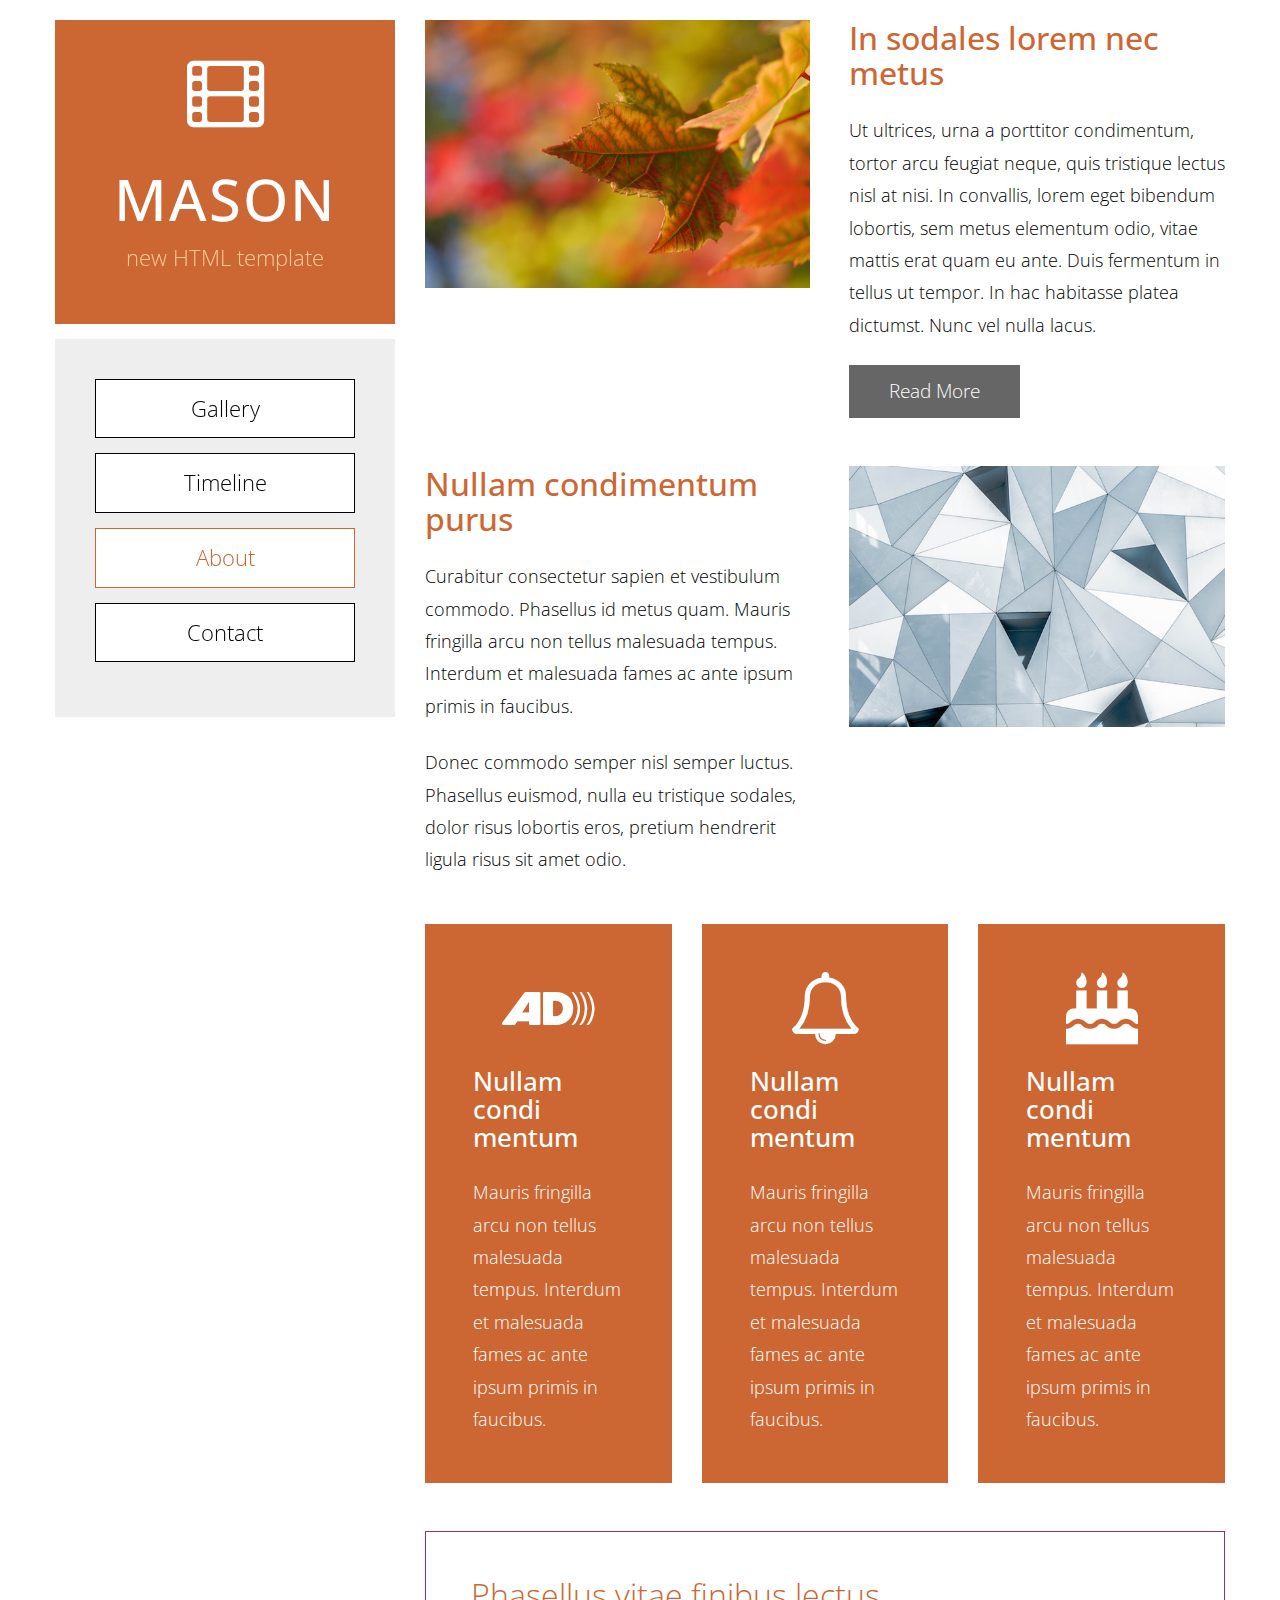
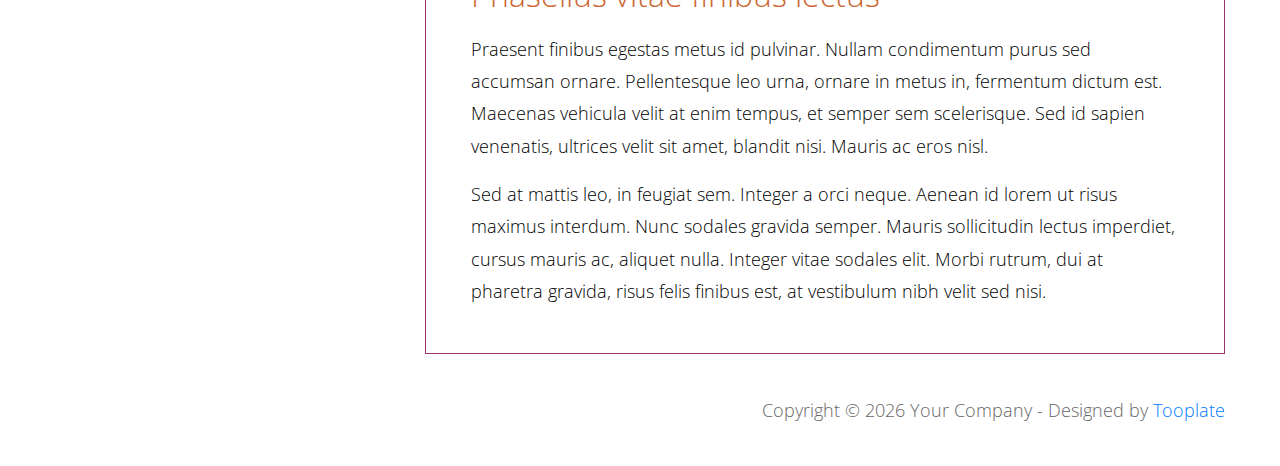
==== cocobori/src/main/webapp/about.html @ d15a27f9 "템플릿 커밋" ====
<!DOCTYPE html>
<html lang="en">
<head>
    <meta charset="utf-8">
    <meta http-equiv="X-UA-Compatible" content="IE=edge">
    <meta name="viewport" content="width=device-width, initial-scale=1">
    <title>Mason Theme - About</title>
<!--

Template 2094 Mason

http://www.tooplate.com/view/2094-mason

-->
<!-- load stylesheets -->
<link rel="stylesheet" href="//fonts.googleapis.com/css?family=Open+Sans:300,400">   <!-- Google web font "Open Sans", https://fonts.google.com/ -->
<link rel="stylesheet" href="font-awesome-4.7.0/css/font-awesome.min.css">           <!-- Font Awesome, http://fontawesome.io/ -->
<link rel="stylesheet" href="css/bootstrap.min.css">                                 <!-- Bootstrap styles, https://getbootstrap.com/ -->
<link rel="stylesheet" href="css/tooplate-style.css">                              	 <!-- Templatemo style -->

<!-- HTML5 shim and Respond.js for IE8 support of HTML5 elements and media queries -->
<!-- WARNING: Respond.js doesn't work if you view the page via file:// -->
        <!--[if lt IE 9]>
          <script src="https://oss.maxcdn.com/html5shiv/3.7.2/html5shiv.min.js"></script>
          <script src="https://oss.maxcdn.com/respond/1.4.2/respond.min.js"></script>
      <![endif]-->
</head>

<body>
    <div class="container-fluid">
        <div class="tm-body">
            <div class="tm-sidebar sticky">
                <section id="welcome" class="tm-content-box tm-banner margin-b-15">
                    <div class="tm-banner-inner">
                        <i class="fa fa-film fa-4x margin-b-40"></i>
                        <h1 class="tm-banner-title">Mason</h1>
                        <p class="tm-banner-subtitle">new HTML template</p>                   
                    </div>                    
                </section>
                <nav class="tm-main-nav">
                    <ul class="tm-main-nav-ul">
                        <li class="tm-nav-item"><a href="index.html" class="tm-nav-item-link tm-button">Gallery</a>
                        </li>
                        <li class="tm-nav-item"><a href="timeline.html" class="tm-nav-item-link tm-button">Timeline</a>
                        </li>
                        <li class="tm-nav-item"><a href="about.html" class="tm-nav-item-link tm-button active">About</a>
                        </li>
                        <li class="tm-nav-item"><a href="contact.html" class="tm-nav-item-link tm-button">Contact</a>
                        </li>
                    </ul>
                </nav>
            </div>
            <div class="tm-main-content">
                <div class="row mb-5">
                    <div class="col-xs-12 col-sm-12 col-md-6 col-lg-6 text-center mb-md-0 mb-4"><img src="img/575x400-01.jpg" alt="Image" class="img-fluid"></div>
                    <div class="col-xs-12 col-sm-12 col-md-6 col-lg-6 pl-md-4 tm-flex-center">
                        <div class="tm-about-text tm-flexbox-ie-fix">
                            <h2 class="tm-orange-text mb-4">In sodales lorem nec metus</h2>
                            <p class="mb-4">Ut ultrices, urna a porttitor condimentum, tortor arcu feugiat neque, quis tristique lectus nisl at nisi. In convallis, lorem eget bibendum lobortis, sem metus elementum odio, vitae mattis erat quam eu ante. Duis fermentum in tellus ut tempor. In hac habitasse platea dictumst. Nunc vel nulla lacus.</p>
                            <a href="#" class="tm-button tm-button-normal tm-button-gray">Read More</a>    
                        </div>                            
                    </div>
                </div> <!-- row -->
                <div class="row mb-5">
                    <div class="col-xs-12 col-sm-12 col-md-6 col-lg-6 mb-md-0 mb-4 tm-flex-center">
                        <div class="tm-about-text tm-flexbox-ie-fix">
                            <h2 class="tm-orange-text mb-4">Nullam condimentum purus</h2>
                            <p class="mb-4">Curabitur consectetur sapien et vestibulum commodo. Phasellus id metus quam. Mauris fringilla arcu non tellus malesuada tempus. Interdum et malesuada fames ac ante ipsum primis in faucibus.</p>
                            <p>Donec commodo semper nisl semper luctus. Phasellus euismod, nulla eu tristique sodales, dolor risus lobortis eros, pretium hendrerit ligula risus sit amet odio.</p>
                        </div>                            
                    </div>
                    <div class="col-xs-12 col-sm-12 col-md-6 col-lg-6 text-center pl-md-4"><img src="img/575x400-02.jpg" alt="Image" class="img-fluid"></div>
                </div> <!-- row -->
                <div class="row mb-4">
                    <div class="col-xs-12 col-sm-6 col-md-6 col-lg-4 mb-4">
                        <div class="tm-bg-orange p-5">
                            <i class="fa fa-4x fa-audio-description d-block mb-4 text-center"></i>
                            <h3 class="mb-4">Nullam condi mentum</h3>
                            <p>Mauris fringilla arcu non tellus malesuada tempus. Interdum et malesuada fames ac ante ipsum primis in faucibus.</p>
                        </div>                            
                    </div>
                    <div class="col-xs-12 col-sm-6 col-md-6 col-lg-4 mb-4">
                        <div class="tm-bg-orange p-5">
                            <i class="fa fa-4x fa-bell-o d-block mb-4 text-center"></i>
                            <h3 class="mb-4">Nullam condi mentum</h3>
                            <p>Mauris fringilla arcu non tellus malesuada tempus. Interdum et malesuada fames ac ante ipsum primis in faucibus.</p>
                        </div>                            
                    </div>
                    <div class="col-xs-12 col-sm-6 col-md-6 col-lg-4 mb-4">
                        <div class="tm-bg-orange p-5">
                            <i class="fa fa-4x fa-birthday-cake d-block mb-4 text-center"></i>
                            <h3 class="mb-4">Nullam condi mentum</h3>
                            <p>Mauris fringilla arcu non tellus malesuada tempus. Interdum et malesuada fames ac ante ipsum primis in faucibus.</p>
                        </div>                            
                    </div>
                </div> <!-- row -->
                <div class="row">
                    <div class="col-xs-12 col-sm-12 col-md-12 col-lg-12">
                        <div class="tm-box-pad tm-bordered-box">
                            <h2 class="tm-section-title tm-orange-text">Phasellus vitae finibus lectus</h2>
                            <p>Praesent finibus egestas metus id pulvinar. Nullam condimentum purus sed accumsan ornare. Pellentesque leo urna, ornare in metus in, fermentum dictum est. Maecenas vehicula velit at enim tempus, et semper sem scelerisque. Sed id sapien venenatis, ultrices velit sit amet, blandit nisi. Mauris ac eros nisl.</p>
                            <p>Sed at mattis leo, in feugiat sem. Integer a orci neque. Aenean id lorem ut risus maximus interdum. Nunc sodales gravida semper. Mauris sollicitudin lectus imperdiet, cursus mauris ac, aliquet nulla. Integer vitae sodales elit. Morbi rutrum, dui at pharetra gravida, risus felis finibus est, at vestibulum nibh velit sed nisi.</p>
                        </div>                            
                    </div>
                </div>
            </div>
        </div>
        <footer class="tm-footer text-right">
            <p>Copyright &copy; <span class="tm-current-year">2018</span> Your Company 
            
            - Designed by <a href="https://www.facebook.com/tooplate" target="_parent">Tooplate</a></p>
        </footer> 
    </div> <!-- container-fluid -->

    <!-- load JS files -->
    <script src="js/jquery-1.11.3.min.js"></script>     <!-- jQuery (https://jquery.com/download/) -->
    <script>  

        $(document).ready(function(){
            // Update the current year in copyright
            $('.tm-current-year').text(new Date().getFullYear());        
        });

    </script>             

</body>
</html>
---- cocobori/src/main/webapp/css/tooplate-style.css ----
/* 

Template 2094 Mason

http://www.tooplate.com/view/2094-mason

*/

a:focus {
	color: #666;
	outline: none;
}

ul { 
	padding: 0;
	margin: 0; 
}

p { line-height: 1.8; }
p:last-child { margin-bottom: 0; }
h3 { font-size: 1.6rem; }

body {
	color: #000;
	font-family: 'Open Sans', Helvetica, Arial, sans-serif;
	font-size: 18px;
	font-weight: 300;
	overflow-x: hidden;
}

.margin-b-15 { margin-bottom: 15px; }
.margin-b-40 { margin-bottom: 40px; }
.margin-b-50 { margin-bottom: 50px; }
.pt-31 { padding-top: 1.1rem!important; }
.pb-31 { padding-bottom: 1.1rem!important; }
.tm-welcome-img { width: 100%; }
.tm-bg-light-gray { background-color: #F2F2F2; }
.tm-blue-text { color: #0966CC; }
.tm-black-text { color: #000; }
.tm-box-pad { padding: 45px 40px; }
.tm-bordered-box { border: 1px solid #993366; }
.tm-address-box { padding: 35px 30px 10px; }

.tm-sidebar {
	float: none;
	width: 100%;
	max-width: 100%;
	margin-bottom: 20px;
}

.tm-body { 
	margin-top: 20px;
	position: relative;
	overflow-x: hidden;
	overflow-y: auto;
}

.tm-main-nav {
	background-color: #EEEEEE;
	font-size: 1.4rem;
}

.tm-main-nav-ul {
	text-align: center;
	-webkit-box-flex: 1;
	-webkit-flex: 1;
	    -ms-flex: 1;
	        flex: 1;
	display: -webkit-box;
	display: -webkit-flex;
	display: -ms-flexbox;
	display: flex;
	-webkit-box-orient: vertical;
	-webkit-box-direction: normal;
	-webkit-flex-direction: column;
	    -ms-flex-direction: column;
	        flex-direction: column;
	-webkit-box-align: center;
	-webkit-align-items: center;
	    -ms-flex-align: center;
	        align-items: center;
	-webkit-box-pack: center;
	-webkit-justify-content: center;
	    -ms-flex-pack: center;
	        justify-content: center;
}

.tm-nav-item {
	list-style: none;
	margin-bottom: 15px;
	width: 100%;
}

.tm-nav-item-link {	
	padding: 10px;
	width: 100%;	
}

.tm-nav-item-link:focus { text-decoration: none; }
.tm-orange-text { color: #CC6733; }
.tm-button,
.tm-button:focus {
	background-color: #fff;
	border: 1px solid #000;
	border-radius: 0;
	color: #000;
	display: block;
	-webkit-transition: all 0.3s ease;
	transition: all 0.3s ease;
}

.tm-button:hover,
.tm-button.active {
	background-color: #fff;
	border: 1px solid #CC6733;
	color: #CC6733;
	text-decoration: none;
}

.tm-button-normal {
	cursor: pointer;
	display: inline-block;
	font-size: 1.2rem;
	padding: 15px 50px; 
	-webkit-transition: all 0.3s ease;
	transition: all 0.3s ease; 
}

.tm-button-normal:focus { outline: none; }
.tm-bg-orange { background-color: #CC6733; color:white; }
.tm-button-rounded { border-radius: 8px; padding-top: 12px; padding-bottom: 12px; }
.tm-button-orange { background-color: #CC6733; }
.tm-button-orange:hover,
.tm-button-orange:focus { background-color: #e68d5f; }
.tm-bg-pink { background-color: #CC6690; }
.tm-button-pink { background-color: #CC6698; }
.tm-button-pink:focus,
.tm-button-pink:hover { background-color: #ff84c0; }
.tm-button-green { background-color: #349999; }
.tm-button-green:focus,
.tm-button-green:hover { background-color: #43c7c7; }
.tm-bg-green { background-color: #349999; }
.tm-bg-red{ background-color: #CB6666; }
.tm-button-red { background-color: #CB6666; }
.tm-button-red:focus,
.tm-button-red:hover { background-color: #f37373; }
.tm-bg-gray { background-color: #666666; }
.tm-button-no-border { border: none; }
.tm-button-gray { 
	background-color: #666666;
	color: white;
	border: none;
	padding: 12px 40px;
}
.tm-button-gray:hover {
	background-color: #999898;
	border: none;
	color: white;
}

.tm-button-timeline { padding-left: 35px; padding-right: 35px; }
.tm-timeline-item-title { font-size: 1.8rem; }
.tm-timeline-date { color:white; font-size: 1.4rem; }

.tm-section-title {
	font-size: 2rem;
	font-weight: 300;
	margin-top: 0;
	margin-bottom: 30px;
}

.tm-banner { padding: 0; }
	
.tm-banner-inner {
	background-color: #CC6733;
	color: white;
	height: 100%;
	padding: 35px 35px 45px;
	text-align: center;
	display: -webkit-box;
	display: -webkit-flex;
	display: -ms-flexbox;
	display: flex;
    -webkit-box-orient: vertical;
    -webkit-box-direction: normal;
    -webkit-flex-direction: column;
        -ms-flex-direction: column;
            flex-direction: column;
    -webkit-box-align: center;
    -webkit-align-items: center;
        -ms-flex-align: center;
            align-items: center;
    -webkit-box-pack: center;
    -webkit-justify-content: center;
        -ms-flex-pack: center;
            justify-content: center;
}

.tm-banner-title { 
	font-size: 3.6rem;
	letter-spacing: 2px; 
	text-transform: uppercase; 
}

.tm-banner-subtitle { 
	color: #FECB99;
	font-size: 1.4rem;
}

.tm-gallery-container {	overflow-y: hidden; }

.grid {
  max-width: 1165px;
  margin: 0 auto;
}

/* clearfix */
.grid:after {
  content: '';
  display: block;
  clear: both;
}

/* fluid 5 columns */
.grid-item { margin: 5px; }

/* Firefox hack 
   https://css-tricks.com/snippets/css/css-hacks-targeting-firefox/
*/
@-moz-document url-prefix() { 
  	.grid figure {
		margin: 10px 1.1666%;	/* padding-bottom in % not working in FF, so use em instead. */
	}
}

.contact-form {	overflow: hidden; }

.form-control {
	border-radius: 0;
	font-size: 1em;	
}

.form-control:focus {
    border-color: #CC6733;
    box-shadow: inset 0 1px 1px rgba(230, 141, 95, .075), 0 0 8px rgba(230, 141, 95, 0.58);
}

.form-group { margin-bottom: 20px; }

.tm-footer {
	color: #666;
	padding-top: 40px;
	padding-bottom: 40px;
}

#google-map {
    height: 360px;
    width: 100%;    
}

.tm-content-box-home { 
	position: relative; 
	margin-bottom: 63px;
}

.tm-content-box { margin-top: 60px; }
.tm-content-box:first-child { margin-top: 0; }
.tm-box-pad { padding: 35px 20px; }

.tm-flex-center {
	display: -webkit-box;
    display: -webkit-flex;
    display: -ms-flexbox;
    display: flex;
	-webkit-box-align: center;
	-webkit-align-items: center;
	    -ms-flex-align: center;
	        align-items: center;
	-webkit-box-pack: center;
	-webkit-justify-content: center;
	    -ms-flex-pack: center;
	        justify-content: center;
}

.tm-about-text { max-width: 575px; }
.media { display: block; }
.media-body { height: auto; }
.tm-flexbox-ie-fix { flex: 1 1 auto; }
.tm-width-ie-fix { width: 100%; }
address { line-height: 2; }
.tm-media-img-container, .tm-media-img-container img { width: 100%; }

.grid {
	position: relative;
	margin: -1.5rem auto;
	list-style: none;
	text-align: center;	
}

@media (min-width: 524px) {	
	/* Firefox hack 
   		https://css-tricks.com/snippets/css/css-hacks-targeting-firefox/
	*/
	@-moz-document url-prefix() { 
	  	.grid figure {
			margin: 8px 1%;	/* padding-bottom in % not working in FF, so use em instead. */
		}
	}
}

@media (min-width: 640px) {
	.media { display: flex; }
	.tm-media-img-container, .tm-media-img-container img { width: auto; }
	.tm-media-img-container img { max-width: 280px; }
}

@media (min-width: 800px) {
	.tm-section-title { margin-bottom: 30px; }
	.tm-box-pad { padding: 45px 40px; }

	/* Firefox hack 
   	https://css-tricks.com/snippets/css/css-hacks-targeting-firefox/
	*/
	@-moz-document url-prefix() { 
	  	.grid figure {
			margin: 10px 1.1666%;	/* padding-bottom in % not working in FF, so use em instead. */
		}
	}
}

@media (min-width: 992px) {
	.container-fluid { max-width: 992px; }
	.tm-sidebar {
		float: left;
		width: 260px;
	}

	.tm-sidebar.sticky {
		position: fixed;
		top: 20px;
	}

	.tm-main-content { margin-left: 290px; }
	.tm-box-pad { padding: 30px; }
	.grid { margin: -1.5rem auto -1.5rem 0;	}
}

@media (min-width: 1200px) {
	.container-fluid { max-width: 1200px; }
	.tm-sidebar { width: 340px;	}
	.tm-nav-item-link { padding: 12px; }
	.tm-main-content { margin-left: 370px; }
	.tm-section-title { margin-bottom: 20px; }
	.tm-box-pad { padding: 45px; }	
}

@media (min-width: 1400px) {
	.container-fluid { max-width: 1605px; }
	.tm-sidebar { width: 360px; }
	.media-body { height: 348px; }
	.tm-main-content { margin-left: 415px; }
	.tm-section-title { margin-bottom: 30px; }
}

.tm-main-nav { 
	display: -webkit-box; 
	display: -webkit-flex; 
	display: -ms-flexbox; 
	display: flex;
	height: 100%;
	padding: 40px;
}

@media screen and (max-width: 564px) {
	.tm-banner-title { font-size: 2.8em; }
}
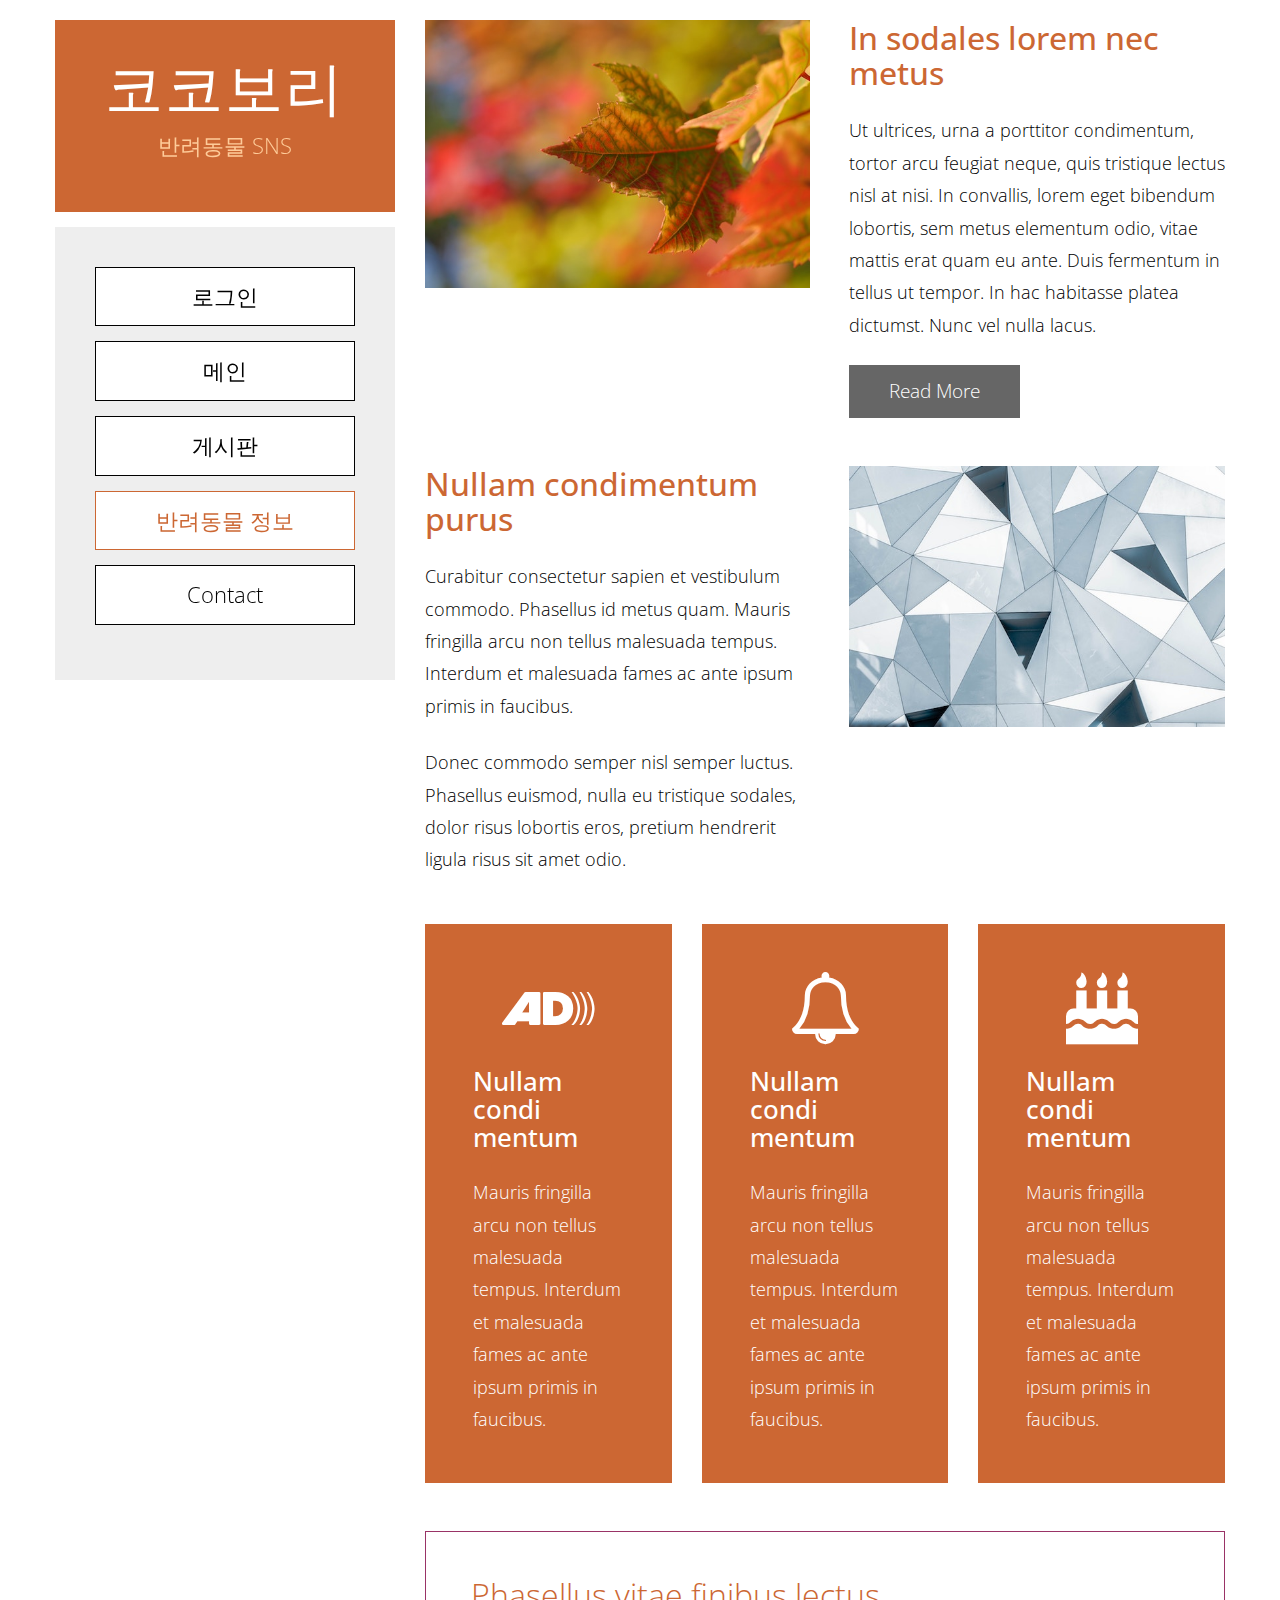
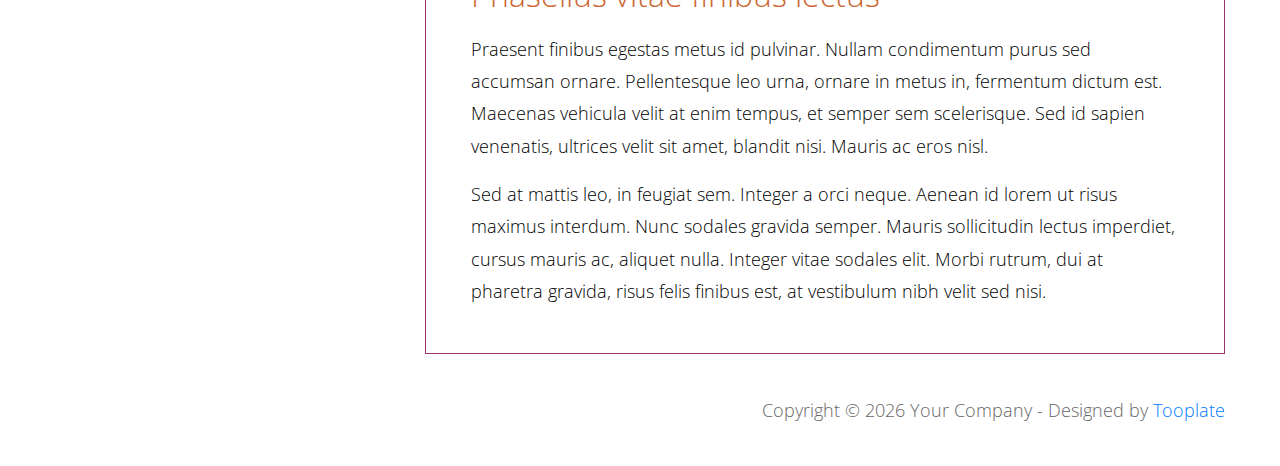
==== commit 8e16672f: "최종학 - CSS 수정 세기판 작성" ====
--- a/cocobori/src/main/webapp/about.html
+++ b/cocobori/src/main/webapp/about.html
@@ -4,7 +4,7 @@
     <meta charset="utf-8">
     <meta http-equiv="X-UA-Compatible" content="IE=edge">
     <meta name="viewport" content="width=device-width, initial-scale=1">
-    <title>Mason Theme - About</title>
+    <title>코코보리</title>
 <!--
 
 Template 2094 Mason
@@ -32,18 +32,19 @@
             <div class="tm-sidebar sticky">
                 <section id="welcome" class="tm-content-box tm-banner margin-b-15">
                     <div class="tm-banner-inner">
-                        <i class="fa fa-film fa-4x margin-b-40"></i>
-                        <h1 class="tm-banner-title">Mason</h1>
-                        <p class="tm-banner-subtitle">new HTML template</p>                   
+                        <h1 class="tm-banner-title">코코보리</h1>
+                        <p class="tm-banner-subtitle">반려동물 SNS</p>                   
                     </div>                    
                 </section>
                 <nav class="tm-main-nav">
                     <ul class="tm-main-nav-ul">
-                        <li class="tm-nav-item"><a href="index.html" class="tm-nav-item-link tm-button">Gallery</a>
+                    	<li class="tm-nav-item"><a href="#" class="tm-nav-item-link tm-button">로그인</a>
                         </li>
-                        <li class="tm-nav-item"><a href="timeline.html" class="tm-nav-item-link tm-button">Timeline</a>
+                        <li class="tm-nav-item"><a href="index.html" class="tm-nav-item-link tm-button">메인</a>
                         </li>
-                        <li class="tm-nav-item"><a href="about.html" class="tm-nav-item-link tm-button active">About</a>
+                        <li class="tm-nav-item"><a href="board.jsp" class="tm-nav-item-link tm-button">게시판</a>
+                        </li>
+                        <li class="tm-nav-item"><a href="about.html" class="tm-nav-item-link tm-button active">반려동물 정보</a>
                         </li>
                         <li class="tm-nav-item"><a href="contact.html" class="tm-nav-item-link tm-button">Contact</a>
                         </li>
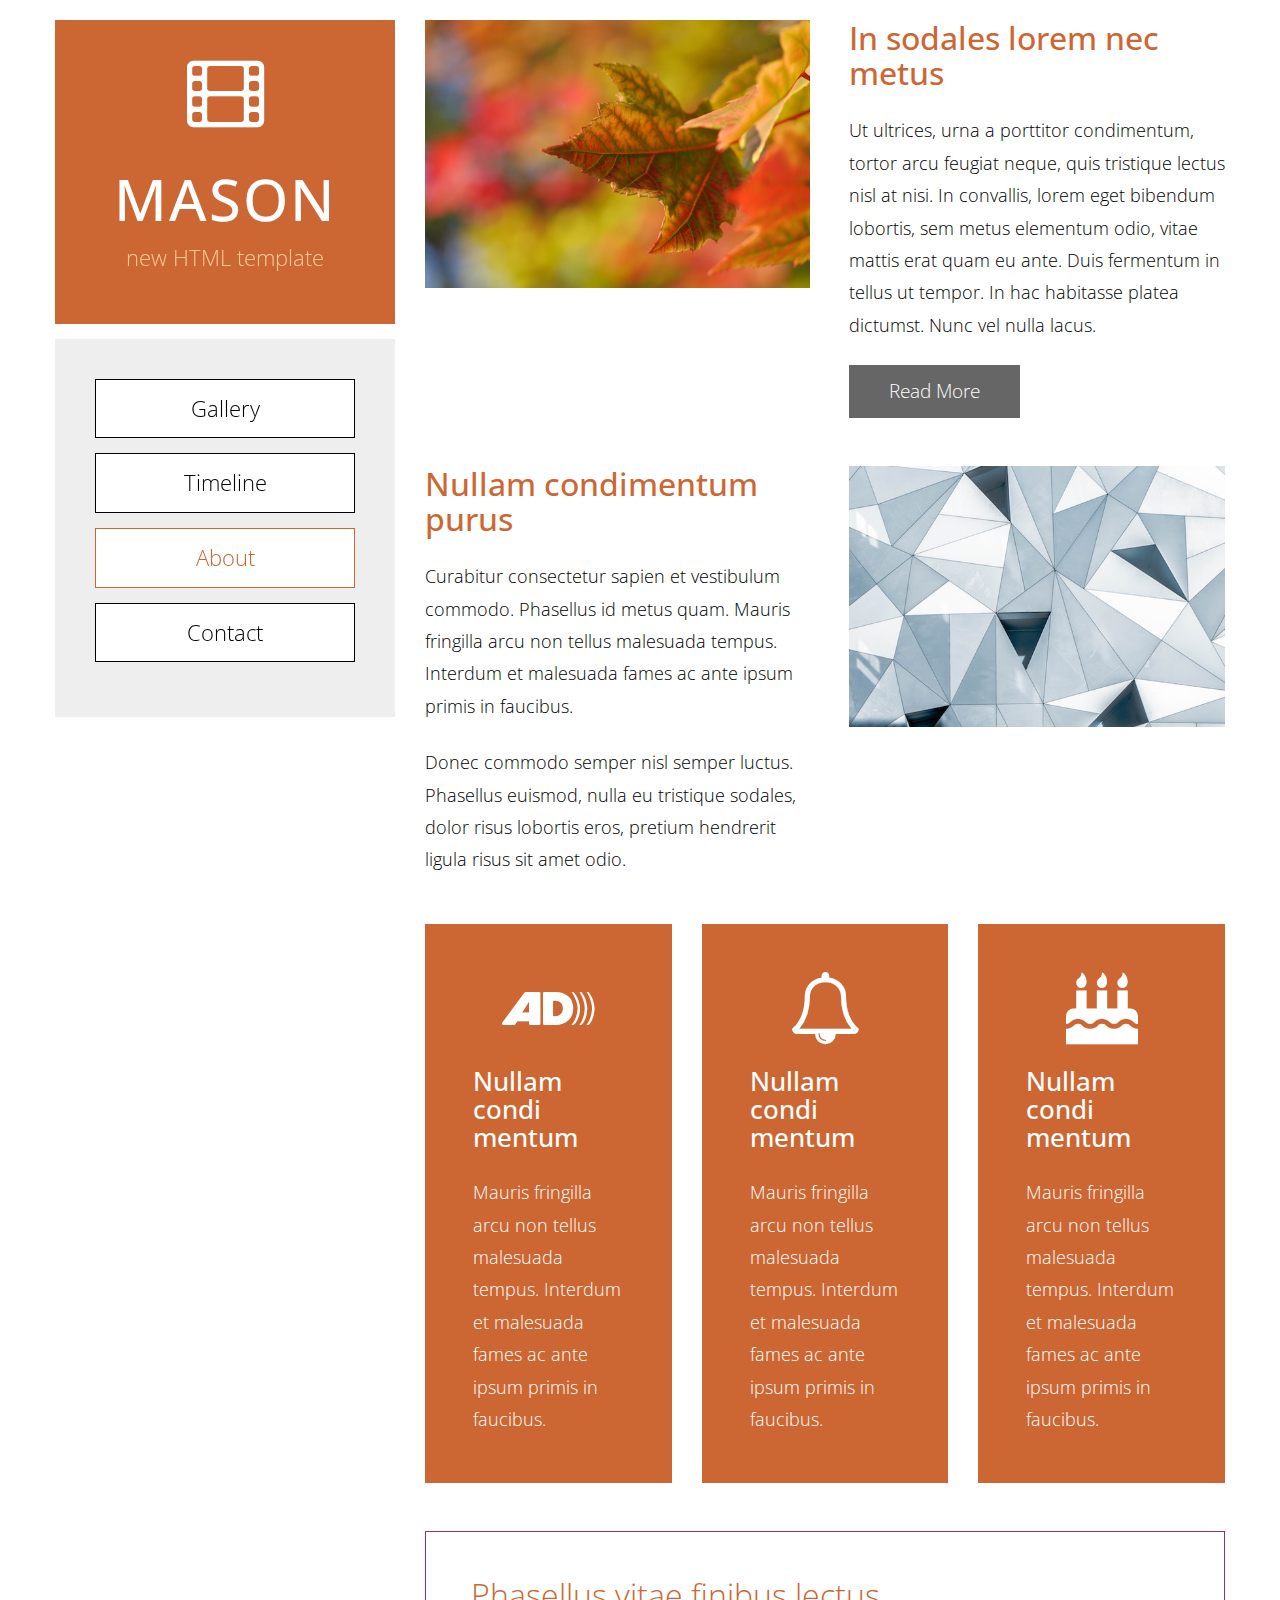
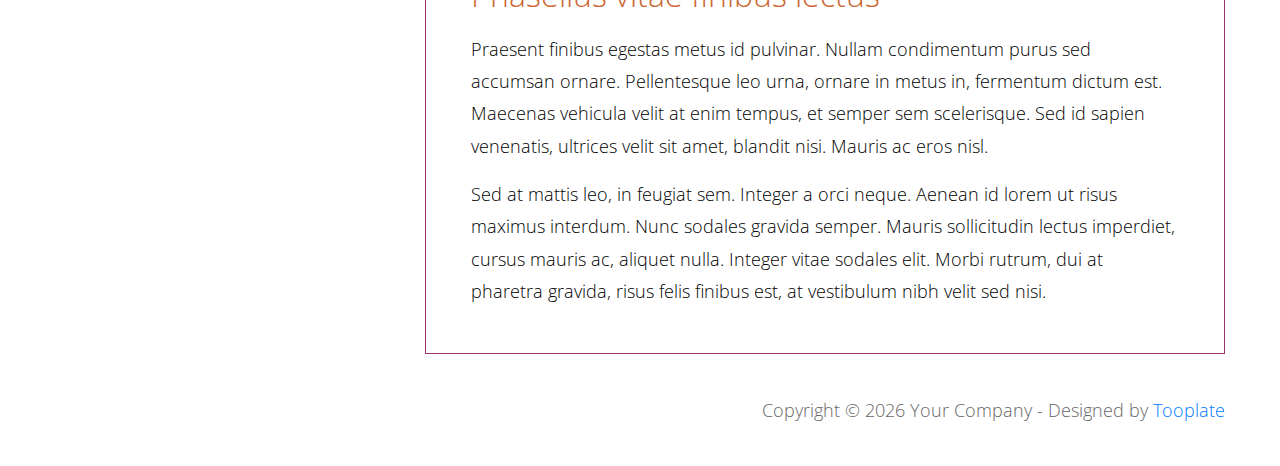
==== commit 69b14891: "수정_회원 기능" ====
--- a/cocobori/src/main/webapp/about.html
+++ b/cocobori/src/main/webapp/about.html
@@ -1,128 +1,127 @@
-<!DOCTYPE html>
-<html lang="en">
-<head>
-    <meta charset="utf-8">
-    <meta http-equiv="X-UA-Compatible" content="IE=edge">
-    <meta name="viewport" content="width=device-width, initial-scale=1">
-    <title>코코보리</title>
-<!--
-
-Template 2094 Mason
-
-http://www.tooplate.com/view/2094-mason
-
--->
-<!-- load stylesheets -->
-<link rel="stylesheet" href="//fonts.googleapis.com/css?family=Open+Sans:300,400">   <!-- Google web font "Open Sans", https://fonts.google.com/ -->
-<link rel="stylesheet" href="font-awesome-4.7.0/css/font-awesome.min.css">           <!-- Font Awesome, http://fontawesome.io/ -->
-<link rel="stylesheet" href="css/bootstrap.min.css">                                 <!-- Bootstrap styles, https://getbootstrap.com/ -->
-<link rel="stylesheet" href="css/tooplate-style.css">                              	 <!-- Templatemo style -->
-
-<!-- HTML5 shim and Respond.js for IE8 support of HTML5 elements and media queries -->
-<!-- WARNING: Respond.js doesn't work if you view the page via file:// -->
-        <!--[if lt IE 9]>
-          <script src="https://oss.maxcdn.com/html5shiv/3.7.2/html5shiv.min.js"></script>
-          <script src="https://oss.maxcdn.com/respond/1.4.2/respond.min.js"></script>
-      <![endif]-->
-</head>
-
-<body>
-    <div class="container-fluid">
-        <div class="tm-body">
-            <div class="tm-sidebar sticky">
-                <section id="welcome" class="tm-content-box tm-banner margin-b-15">
-                    <div class="tm-banner-inner">
-                        <h1 class="tm-banner-title">코코보리</h1>
-                        <p class="tm-banner-subtitle">반려동물 SNS</p>                   
-                    </div>                    
-                </section>
-                <nav class="tm-main-nav">
-                    <ul class="tm-main-nav-ul">
-                    	<li class="tm-nav-item"><a href="#" class="tm-nav-item-link tm-button">로그인</a>
-                        </li>
-                        <li class="tm-nav-item"><a href="index.html" class="tm-nav-item-link tm-button">메인</a>
-                        </li>
-                        <li class="tm-nav-item"><a href="board.jsp" class="tm-nav-item-link tm-button">게시판</a>
-                        </li>
-                        <li class="tm-nav-item"><a href="about.html" class="tm-nav-item-link tm-button active">반려동물 정보</a>
-                        </li>
-                        <li class="tm-nav-item"><a href="contact.html" class="tm-nav-item-link tm-button">Contact</a>
-                        </li>
-                    </ul>
-                </nav>
-            </div>
-            <div class="tm-main-content">
-                <div class="row mb-5">
-                    <div class="col-xs-12 col-sm-12 col-md-6 col-lg-6 text-center mb-md-0 mb-4"><img src="img/575x400-01.jpg" alt="Image" class="img-fluid"></div>
-                    <div class="col-xs-12 col-sm-12 col-md-6 col-lg-6 pl-md-4 tm-flex-center">
-                        <div class="tm-about-text tm-flexbox-ie-fix">
-                            <h2 class="tm-orange-text mb-4">In sodales lorem nec metus</h2>
-                            <p class="mb-4">Ut ultrices, urna a porttitor condimentum, tortor arcu feugiat neque, quis tristique lectus nisl at nisi. In convallis, lorem eget bibendum lobortis, sem metus elementum odio, vitae mattis erat quam eu ante. Duis fermentum in tellus ut tempor. In hac habitasse platea dictumst. Nunc vel nulla lacus.</p>
-                            <a href="#" class="tm-button tm-button-normal tm-button-gray">Read More</a>    
-                        </div>                            
-                    </div>
-                </div> <!-- row -->
-                <div class="row mb-5">
-                    <div class="col-xs-12 col-sm-12 col-md-6 col-lg-6 mb-md-0 mb-4 tm-flex-center">
-                        <div class="tm-about-text tm-flexbox-ie-fix">
-                            <h2 class="tm-orange-text mb-4">Nullam condimentum purus</h2>
-                            <p class="mb-4">Curabitur consectetur sapien et vestibulum commodo. Phasellus id metus quam. Mauris fringilla arcu non tellus malesuada tempus. Interdum et malesuada fames ac ante ipsum primis in faucibus.</p>
-                            <p>Donec commodo semper nisl semper luctus. Phasellus euismod, nulla eu tristique sodales, dolor risus lobortis eros, pretium hendrerit ligula risus sit amet odio.</p>
-                        </div>                            
-                    </div>
-                    <div class="col-xs-12 col-sm-12 col-md-6 col-lg-6 text-center pl-md-4"><img src="img/575x400-02.jpg" alt="Image" class="img-fluid"></div>
-                </div> <!-- row -->
-                <div class="row mb-4">
-                    <div class="col-xs-12 col-sm-6 col-md-6 col-lg-4 mb-4">
-                        <div class="tm-bg-orange p-5">
-                            <i class="fa fa-4x fa-audio-description d-block mb-4 text-center"></i>
-                            <h3 class="mb-4">Nullam condi mentum</h3>
-                            <p>Mauris fringilla arcu non tellus malesuada tempus. Interdum et malesuada fames ac ante ipsum primis in faucibus.</p>
-                        </div>                            
-                    </div>
-                    <div class="col-xs-12 col-sm-6 col-md-6 col-lg-4 mb-4">
-                        <div class="tm-bg-orange p-5">
-                            <i class="fa fa-4x fa-bell-o d-block mb-4 text-center"></i>
-                            <h3 class="mb-4">Nullam condi mentum</h3>
-                            <p>Mauris fringilla arcu non tellus malesuada tempus. Interdum et malesuada fames ac ante ipsum primis in faucibus.</p>
-                        </div>                            
-                    </div>
-                    <div class="col-xs-12 col-sm-6 col-md-6 col-lg-4 mb-4">
-                        <div class="tm-bg-orange p-5">
-                            <i class="fa fa-4x fa-birthday-cake d-block mb-4 text-center"></i>
-                            <h3 class="mb-4">Nullam condi mentum</h3>
-                            <p>Mauris fringilla arcu non tellus malesuada tempus. Interdum et malesuada fames ac ante ipsum primis in faucibus.</p>
-                        </div>                            
-                    </div>
-                </div> <!-- row -->
-                <div class="row">
-                    <div class="col-xs-12 col-sm-12 col-md-12 col-lg-12">
-                        <div class="tm-box-pad tm-bordered-box">
-                            <h2 class="tm-section-title tm-orange-text">Phasellus vitae finibus lectus</h2>
-                            <p>Praesent finibus egestas metus id pulvinar. Nullam condimentum purus sed accumsan ornare. Pellentesque leo urna, ornare in metus in, fermentum dictum est. Maecenas vehicula velit at enim tempus, et semper sem scelerisque. Sed id sapien venenatis, ultrices velit sit amet, blandit nisi. Mauris ac eros nisl.</p>
-                            <p>Sed at mattis leo, in feugiat sem. Integer a orci neque. Aenean id lorem ut risus maximus interdum. Nunc sodales gravida semper. Mauris sollicitudin lectus imperdiet, cursus mauris ac, aliquet nulla. Integer vitae sodales elit. Morbi rutrum, dui at pharetra gravida, risus felis finibus est, at vestibulum nibh velit sed nisi.</p>
-                        </div>                            
-                    </div>
-                </div>
-            </div>
-        </div>
-        <footer class="tm-footer text-right">
-            <p>Copyright &copy; <span class="tm-current-year">2018</span> Your Company 
-            
-            - Designed by <a href="https://www.facebook.com/tooplate" target="_parent">Tooplate</a></p>
-        </footer> 
-    </div> <!-- container-fluid -->
-
-    <!-- load JS files -->
-    <script src="js/jquery-1.11.3.min.js"></script>     <!-- jQuery (https://jquery.com/download/) -->
-    <script>  
-
-        $(document).ready(function(){
-            // Update the current year in copyright
-            $('.tm-current-year').text(new Date().getFullYear());        
-        });
-
-    </script>             
-
-</body>
-</html>
+<!DOCTYPE html>
+<html lang="en">
+<head>
+    <meta charset="utf-8">
+    <meta http-equiv="X-UA-Compatible" content="IE=edge">
+    <meta name="viewport" content="width=device-width, initial-scale=1">
+    <title>Mason Theme - About</title>
+<!--
+
+Template 2094 Mason
+
+http://www.tooplate.com/view/2094-mason
+
+-->
+<!-- load stylesheets -->
+<link rel="stylesheet" href="//fonts.googleapis.com/css?family=Open+Sans:300,400">   <!-- Google web font "Open Sans", https://fonts.google.com/ -->
+<link rel="stylesheet" href="font-awesome-4.7.0/css/font-awesome.min.css">           <!-- Font Awesome, http://fontawesome.io/ -->
+<link rel="stylesheet" href="css/bootstrap.min.css">                                 <!-- Bootstrap styles, https://getbootstrap.com/ -->
+<link rel="stylesheet" href="css/tooplate-style.css">                              	 <!-- Templatemo style -->
+
+<!-- HTML5 shim and Respond.js for IE8 support of HTML5 elements and media queries -->
+<!-- WARNING: Respond.js doesn't work if you view the page via file:// -->
+        <!--[if lt IE 9]>
+          <script src="https://oss.maxcdn.com/html5shiv/3.7.2/html5shiv.min.js"></script>
+          <script src="https://oss.maxcdn.com/respond/1.4.2/respond.min.js"></script>
+      <![endif]-->
+</head>
+
+<body>
+    <div class="container-fluid">
+        <div class="tm-body">
+            <div class="tm-sidebar sticky">
+                <section id="welcome" class="tm-content-box tm-banner margin-b-15">
+                    <div class="tm-banner-inner">
+                        <i class="fa fa-film fa-4x margin-b-40"></i>
+                        <h1 class="tm-banner-title">Mason</h1>
+                        <p class="tm-banner-subtitle">new HTML template</p>                   
+                    </div>                    
+                </section>
+                <nav class="tm-main-nav">
+                    <ul class="tm-main-nav-ul">
+                        <li class="tm-nav-item"><a href="index.html" class="tm-nav-item-link tm-button">Gallery</a>
+                        </li>
+                        <li class="tm-nav-item"><a href="timeline.html" class="tm-nav-item-link tm-button">Timeline</a>
+                        </li>
+                        <li class="tm-nav-item"><a href="about.html" class="tm-nav-item-link tm-button active">About</a>
+                        </li>
+                        <li class="tm-nav-item"><a href="contact.html" class="tm-nav-item-link tm-button">Contact</a>
+                        </li>
+                    </ul>
+                </nav>
+            </div>
+            <div class="tm-main-content">
+                <div class="row mb-5">
+                    <div class="col-xs-12 col-sm-12 col-md-6 col-lg-6 text-center mb-md-0 mb-4"><img src="img/575x400-01.jpg" alt="Image" class="img-fluid"></div>
+                    <div class="col-xs-12 col-sm-12 col-md-6 col-lg-6 pl-md-4 tm-flex-center">
+                        <div class="tm-about-text tm-flexbox-ie-fix">
+                            <h2 class="tm-orange-text mb-4">In sodales lorem nec metus</h2>
+                            <p class="mb-4">Ut ultrices, urna a porttitor condimentum, tortor arcu feugiat neque, quis tristique lectus nisl at nisi. In convallis, lorem eget bibendum lobortis, sem metus elementum odio, vitae mattis erat quam eu ante. Duis fermentum in tellus ut tempor. In hac habitasse platea dictumst. Nunc vel nulla lacus.</p>
+                            <a href="#" class="tm-button tm-button-normal tm-button-gray">Read More</a>    
+                        </div>                            
+                    </div>
+                </div> <!-- row -->
+                <div class="row mb-5">
+                    <div class="col-xs-12 col-sm-12 col-md-6 col-lg-6 mb-md-0 mb-4 tm-flex-center">
+                        <div class="tm-about-text tm-flexbox-ie-fix">
+                            <h2 class="tm-orange-text mb-4">Nullam condimentum purus</h2>
+                            <p class="mb-4">Curabitur consectetur sapien et vestibulum commodo. Phasellus id metus quam. Mauris fringilla arcu non tellus malesuada tempus. Interdum et malesuada fames ac ante ipsum primis in faucibus.</p>
+                            <p>Donec commodo semper nisl semper luctus. Phasellus euismod, nulla eu tristique sodales, dolor risus lobortis eros, pretium hendrerit ligula risus sit amet odio.</p>
+                        </div>                            
+                    </div>
+                    <div class="col-xs-12 col-sm-12 col-md-6 col-lg-6 text-center pl-md-4"><img src="img/575x400-02.jpg" alt="Image" class="img-fluid"></div>
+                </div> <!-- row -->
+                <div class="row mb-4">
+                    <div class="col-xs-12 col-sm-6 col-md-6 col-lg-4 mb-4">
+                        <div class="tm-bg-orange p-5">
+                            <i class="fa fa-4x fa-audio-description d-block mb-4 text-center"></i>
+                            <h3 class="mb-4">Nullam condi mentum</h3>
+                            <p>Mauris fringilla arcu non tellus malesuada tempus. Interdum et malesuada fames ac ante ipsum primis in faucibus.</p>
+                        </div>                            
+                    </div>
+                    <div class="col-xs-12 col-sm-6 col-md-6 col-lg-4 mb-4">
+                        <div class="tm-bg-orange p-5">
+                            <i class="fa fa-4x fa-bell-o d-block mb-4 text-center"></i>
+                            <h3 class="mb-4">Nullam condi mentum</h3>
+                            <p>Mauris fringilla arcu non tellus malesuada tempus. Interdum et malesuada fames ac ante ipsum primis in faucibus.</p>
+                        </div>                            
+                    </div>
+                    <div class="col-xs-12 col-sm-6 col-md-6 col-lg-4 mb-4">
+                        <div class="tm-bg-orange p-5">
+                            <i class="fa fa-4x fa-birthday-cake d-block mb-4 text-center"></i>
+                            <h3 class="mb-4">Nullam condi mentum</h3>
+                            <p>Mauris fringilla arcu non tellus malesuada tempus. Interdum et malesuada fames ac ante ipsum primis in faucibus.</p>
+                        </div>                            
+                    </div>
+                </div> <!-- row -->
+                <div class="row">
+                    <div class="col-xs-12 col-sm-12 col-md-12 col-lg-12">
+                        <div class="tm-box-pad tm-bordered-box">
+                            <h2 class="tm-section-title tm-orange-text">Phasellus vitae finibus lectus</h2>
+                            <p>Praesent finibus egestas metus id pulvinar. Nullam condimentum purus sed accumsan ornare. Pellentesque leo urna, ornare in metus in, fermentum dictum est. Maecenas vehicula velit at enim tempus, et semper sem scelerisque. Sed id sapien venenatis, ultrices velit sit amet, blandit nisi. Mauris ac eros nisl.</p>
+                            <p>Sed at mattis leo, in feugiat sem. Integer a orci neque. Aenean id lorem ut risus maximus interdum. Nunc sodales gravida semper. Mauris sollicitudin lectus imperdiet, cursus mauris ac, aliquet nulla. Integer vitae sodales elit. Morbi rutrum, dui at pharetra gravida, risus felis finibus est, at vestibulum nibh velit sed nisi.</p>
+                        </div>                            
+                    </div>
+                </div>
+            </div>
+        </div>
+        <footer class="tm-footer text-right">
+            <p>Copyright &copy; <span class="tm-current-year">2018</span> Your Company 
+            
+            - Designed by <a href="https://www.facebook.com/tooplate" target="_parent">Tooplate</a></p>
+        </footer> 
+    </div> <!-- container-fluid -->
+
+    <!-- load JS files -->
+    <script src="js/jquery-1.11.3.min.js"></script>     <!-- jQuery (https://jquery.com/download/) -->
+    <script>  
+
+        $(document).ready(function(){
+            // Update the current year in copyright
+            $('.tm-current-year').text(new Date().getFullYear());        
+        });
+
+    </script>             
+
+</body>
+</html>
